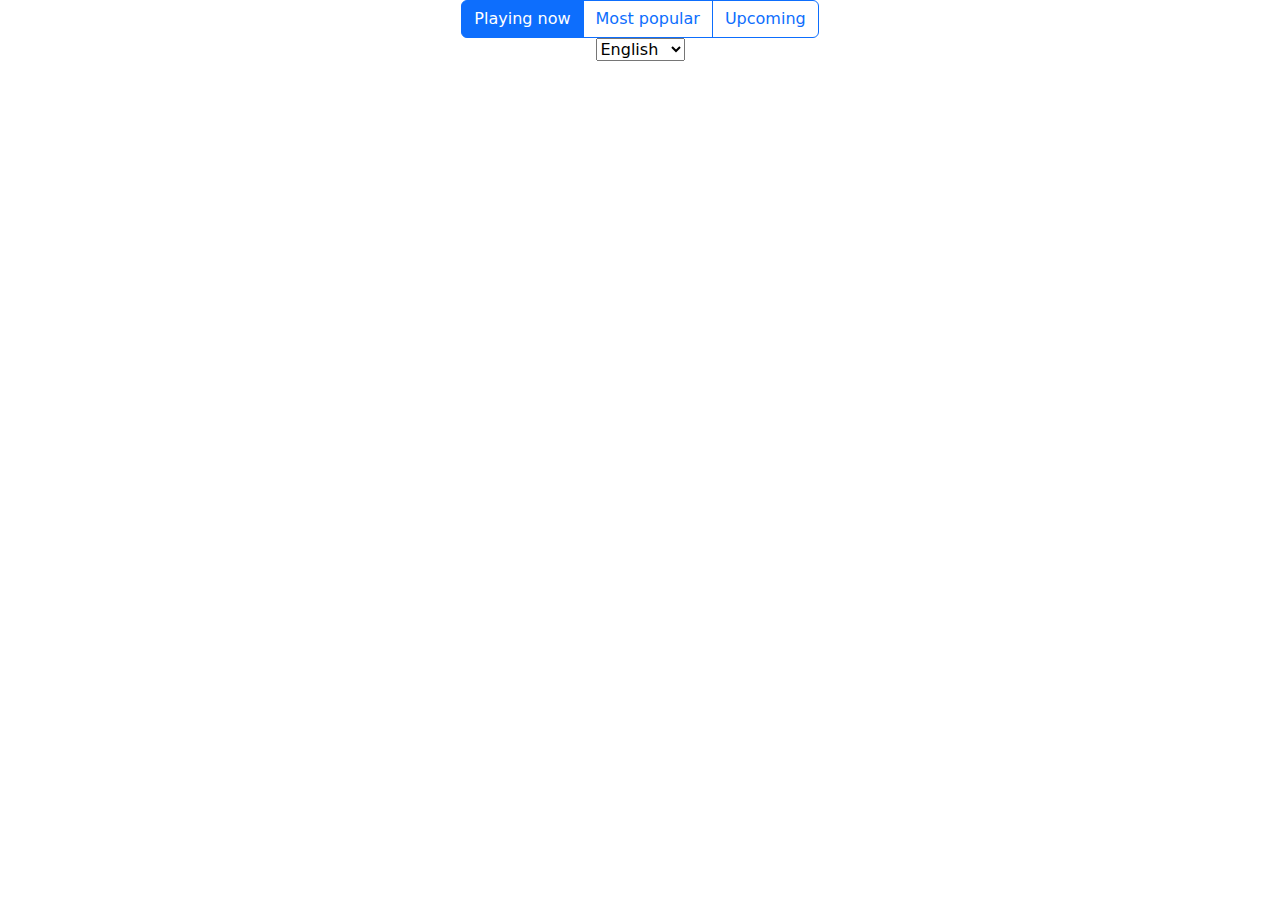
==== index.html @ 15f74df5 "added now playing, popular and upcoming categories" ====
<!DOCTYPE html>
<html lang="en">

<head>
    <meta charset="UTF-8">
    <meta http-equiv="X-UA-Compatible" content="IE=edge">
    <meta name="viewport" content="width=device-width, initial-scale=1.0">
    <title>Project-2</title>
    <link rel="stylesheet" href="https://cdn.jsdelivr.net/npm/bootstrap@5.3.0-alpha1/dist/css/bootstrap.min.css">
    <link rel="stylesheet" href="https://cdn.jsdelivr.net/npm/bootstrap-icons@1.10.3/font/bootstrap-icons.css">
    <link rel="stylesheet" href="style.css">
</head>

<body>
    <div class="container text-center">
        <div class="btn-group" id="movie-type-selector" role="group" aria-label="Basic radio toggle button group">
            <input type="radio" class="btn-check" name="btnradio-movies" id="btn-movies-latest" autocomplete="off" checked>
            <label class="btn btn-outline-primary" for="btn-movies-latest">Playing now</label>

            <input type="radio" class="btn-check" name="btnradio-movies" id="btn-movies-popular" autocomplete="off">
            <label class="btn btn-outline-primary" for="btn-movies-popular">Most popular</label>

            <input type="radio" class="btn-check" name="btnradio-movies" id="btn-movies-upcoming" autocomplete="off">
            <label class="btn btn-outline-primary" for="btn-movies-upcoming">Upcoming</label>
        </div>
        <div class="settings">
            <select name="lang-id" id="language" onchange=changeLanguage()>
                <option value="en-EN">English</option>
                <option value="fi-FI">Finnish</option>
                <option value="sv-SV">Swedish</option>
            </select>
        </div>
        <div class="card-container d-flex flex-wrap justify-content-center pt-2">
            <!-- Cards will generate here -->
        </div>
    </div>
    <script src="script.js"></script>
    <script src="https://cdn.jsdelivr.net/npm/bootstrap@5.3.0-alpha1/dist/js/bootstrap.bundle.min.js"></script>
</body>

</html>
---- style.css ----
table, th, td, tr {
    border-bottom: 1px solid black;
    font-size: smaller;
}

tr {
    border-bottom: 1px solid black;
}

p {
    font-size: smaller;
}

table {
    width: 100%;
}

.cast-name {
    text-align: left;
}

.cast-character {
    text-align: right;
}

.display-none {
    display: none;
}

.card-title {
    margin-bottom: 1rem;
    margin-top: 0.75rem;
}

.card-text {
    max-height: 15rem;
    overflow-y: auto;
    scroll-behavior: smooth;
}
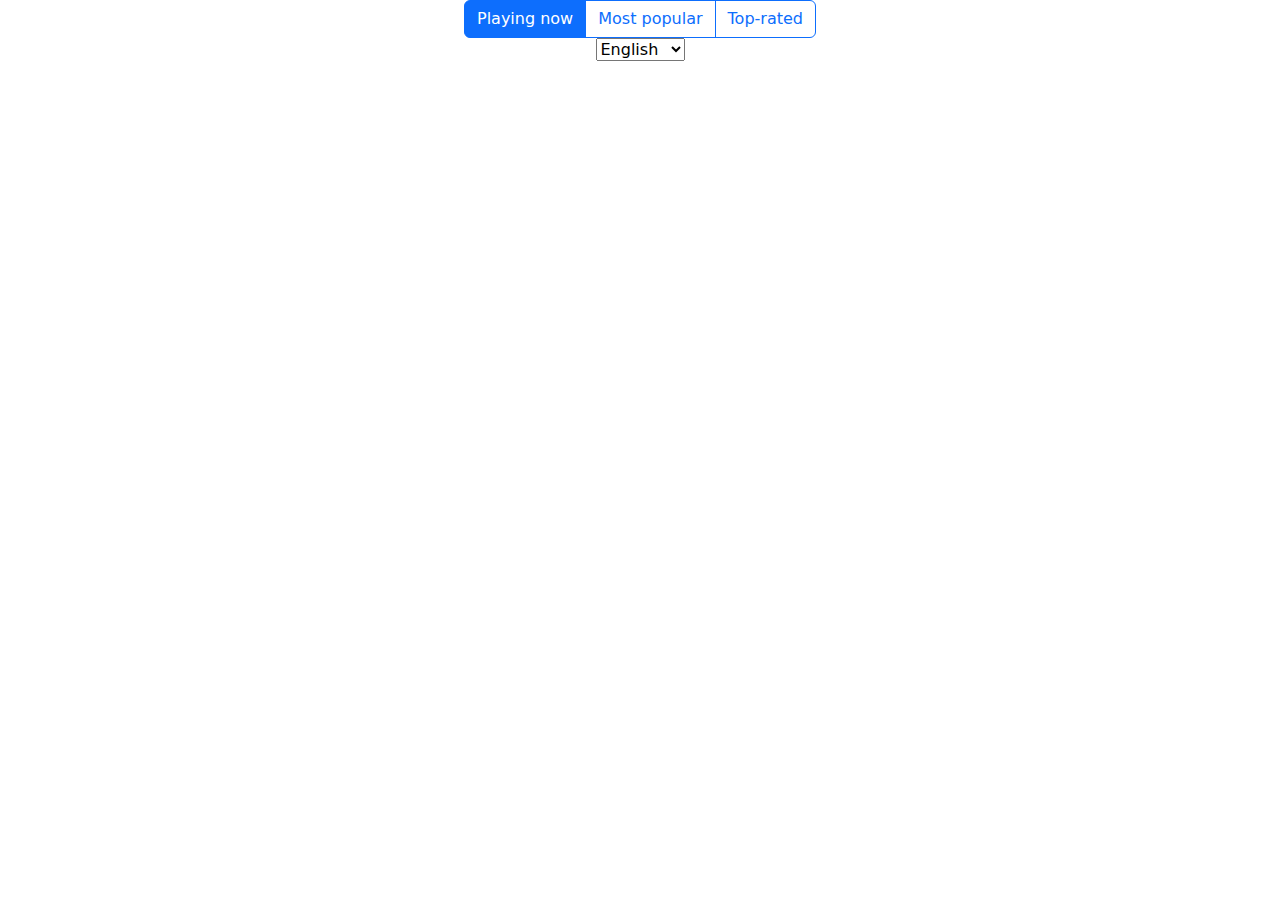
==== commit 58bf23e2: "changed upcoming to top-rated" ====
--- a/index.html
+++ b/index.html
@@ -20,8 +20,8 @@
             <input type="radio" class="btn-check" name="btnradio-movies" id="btn-movies-popular" autocomplete="off">
             <label class="btn btn-outline-primary" for="btn-movies-popular">Most popular</label>
 
-            <input type="radio" class="btn-check" name="btnradio-movies" id="btn-movies-upcoming" autocomplete="off">
-            <label class="btn btn-outline-primary" for="btn-movies-upcoming">Upcoming</label>
+            <input type="radio" class="btn-check" name="btnradio-movies" id="btn-movies-top-rated" autocomplete="off">
+            <label class="btn btn-outline-primary" for="btn-movies-top-rated">Top-rated</label>
         </div>
         <div class="settings">
             <select name="lang-id" id="language" onchange=changeLanguage()>
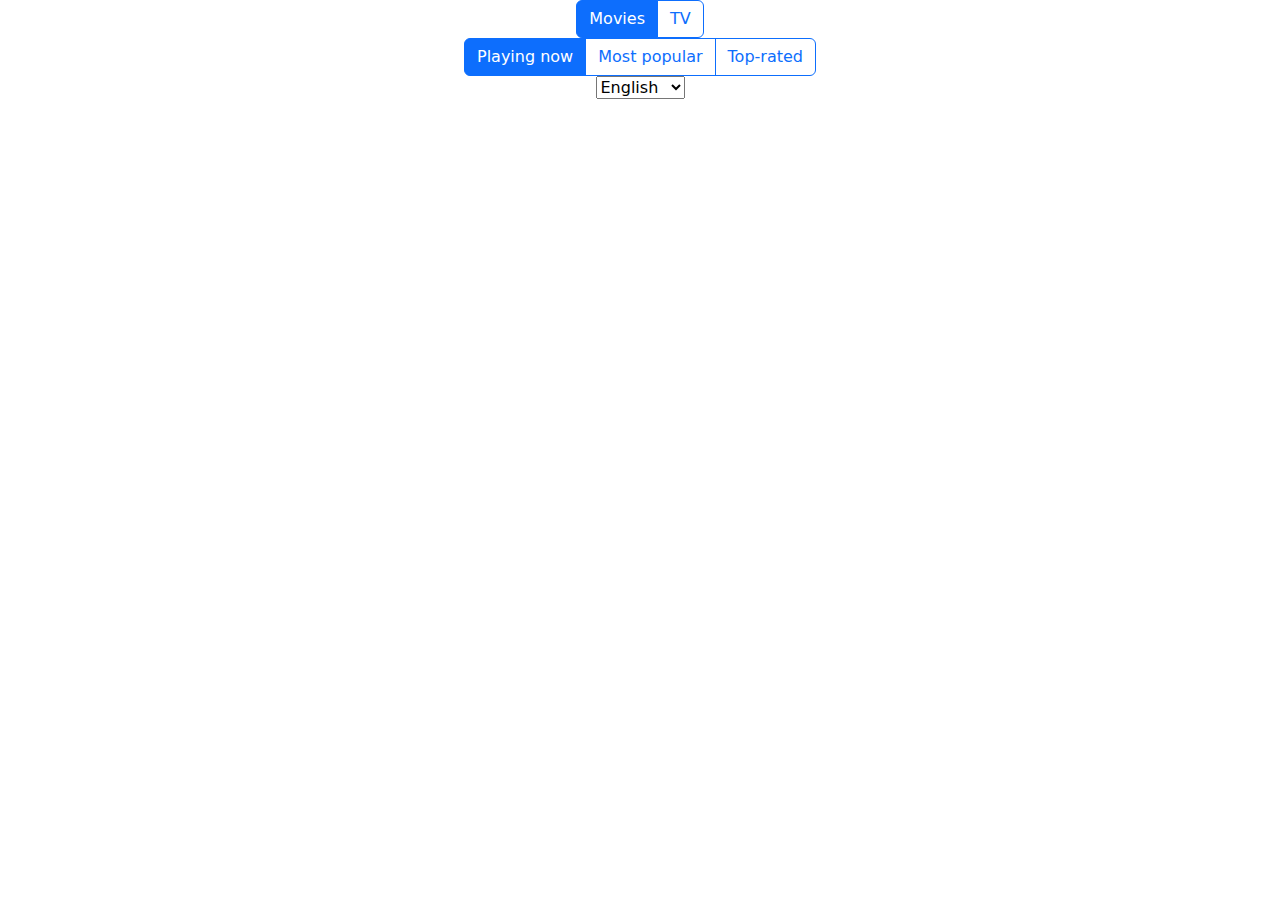
==== commit d04d12f9: "added TV" ====
--- a/index.html
+++ b/index.html
@@ -13,15 +13,38 @@
 
 <body>
     <div class="container text-center">
-        <div class="btn-group" id="movie-type-selector" role="group" aria-label="Basic radio toggle button group">
-            <input type="radio" class="btn-check" name="btnradio-movies" id="btn-movies-latest" autocomplete="off" checked>
-            <label class="btn btn-outline-primary" for="btn-movies-latest">Playing now</label>
+        <div class="type-selector">
+            <div class="btn-group" role="group" aria-label="Basic radio toggle button group">
+                <input type="radio" class="btn-check" name="btnradio" id="btn-movies" autocomplete="off" checked>
+                <label class="btn btn-outline-primary" for="btn-movies">Movies</label>
 
-            <input type="radio" class="btn-check" name="btnradio-movies" id="btn-movies-popular" autocomplete="off">
-            <label class="btn btn-outline-primary" for="btn-movies-popular">Most popular</label>
+                <input type="radio" class="btn-check" name="btnradio" id="btn-tv" autocomplete="off">
+                <label class="btn btn-outline-primary" for="btn-tv">TV</label>
+            </div>
+        </div>
+        <div class="category-selector">
+            <div class="btn-group" id="movie-type-selector" role="group" aria-label="Basic radio toggle button group">
+                <input type="radio" class="btn-check" name="btnradio-movies" id="btn-movies-latest" autocomplete="off"
+                    checked>
+                <label class="btn btn-outline-primary" for="btn-movies-latest">Playing now</label>
 
-            <input type="radio" class="btn-check" name="btnradio-movies" id="btn-movies-top-rated" autocomplete="off">
-            <label class="btn btn-outline-primary" for="btn-movies-top-rated">Top-rated</label>
+                <input type="radio" class="btn-check" name="btnradio-movies" id="btn-movies-popular" autocomplete="off">
+                <label class="btn btn-outline-primary" for="btn-movies-popular">Most popular</label>
+
+                <input type="radio" class="btn-check" name="btnradio-movies" id="btn-movies-top-rated"
+                    autocomplete="off">
+                <label class="btn btn-outline-primary" for="btn-movies-top-rated">Top-rated</label>
+            </div>
+            <div class="btn-group display-none" id="tv-type-selector" role="group" aria-label="Basic radio toggle button group">
+                <input type="radio" class="btn-check" name="btnradio-tv" id="btn-tv-latest" autocomplete="off" checked>
+                <label class="btn btn-outline-primary" for="btn-tv-latest">Airing today</label>
+
+                <input type="radio" class="btn-check" name="btnradio-tv" id="btn-tv-popular" autocomplete="off">
+                <label class="btn btn-outline-primary" for="btn-tv-popular">Most popular</label>
+
+                <input type="radio" class="btn-check" name="btnradio-tv" id="btn-tv-top-rated" autocomplete="off">
+                <label class="btn btn-outline-primary" for="btn-tv-top-rated">Top-rated</label>
+            </div>
         </div>
         <div class="settings">
             <select name="lang-id" id="language" onchange=changeLanguage()>
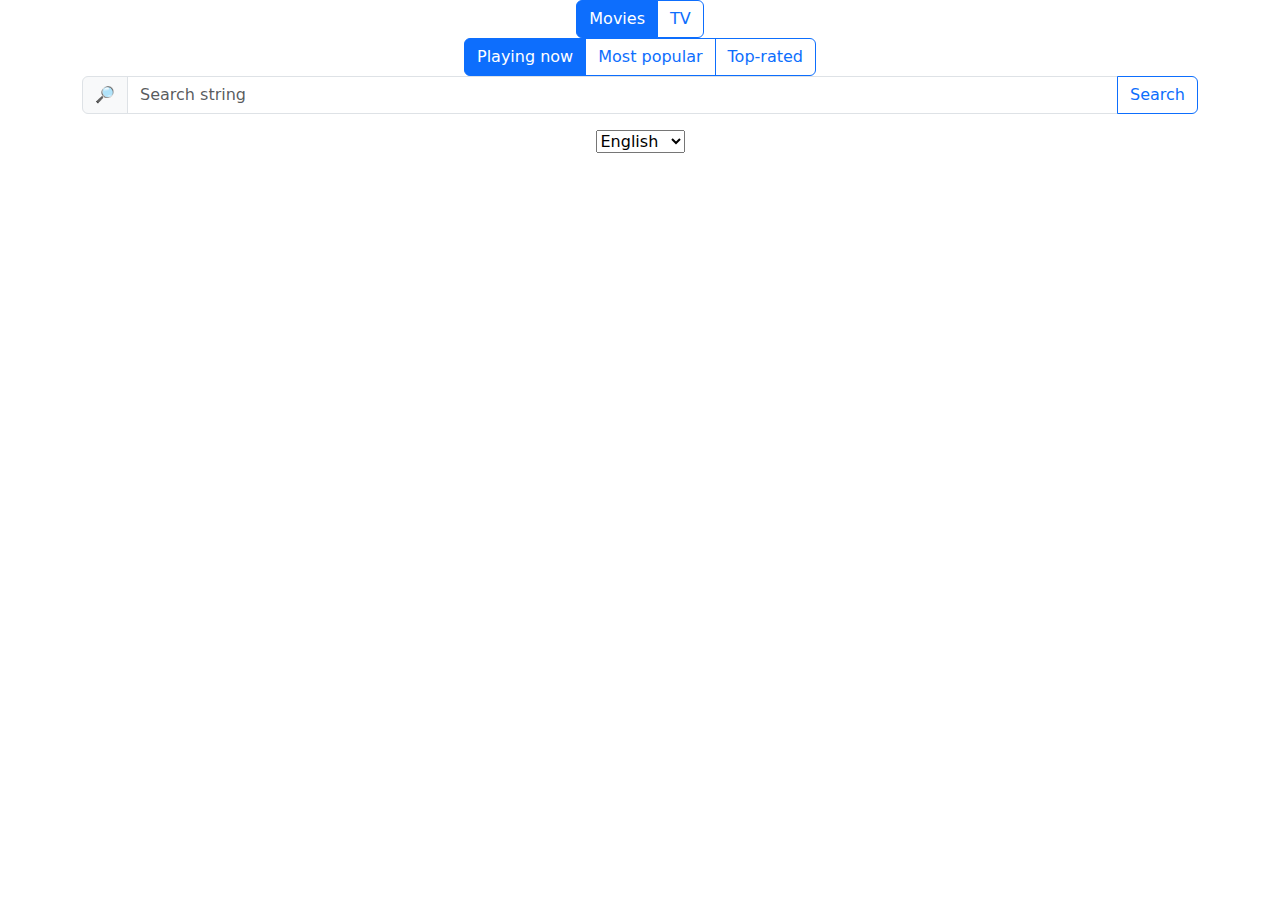
==== commit 02bfb163: "refactoring, added search" ====
--- a/index.html
+++ b/index.html
@@ -46,6 +46,11 @@
                 <label class="btn btn-outline-primary" for="btn-tv-top-rated">Top-rated</label>
             </div>
         </div>
+        <div class="input-group mb-3">
+            <span class="input-group-text" id="basic-addon1">🔎</span>
+            <input type="text" class="form-control" id="search-input" placeholder="Search string" aria-label="Username" aria-describedby="basic-addon1">
+            <button class="btn btn-outline-primary" type="submit" id="search-button">Search</button>
+          </div>
         <div class="settings">
             <select name="lang-id" id="language" onchange=changeLanguage()>
                 <option value="en-EN">English</option>
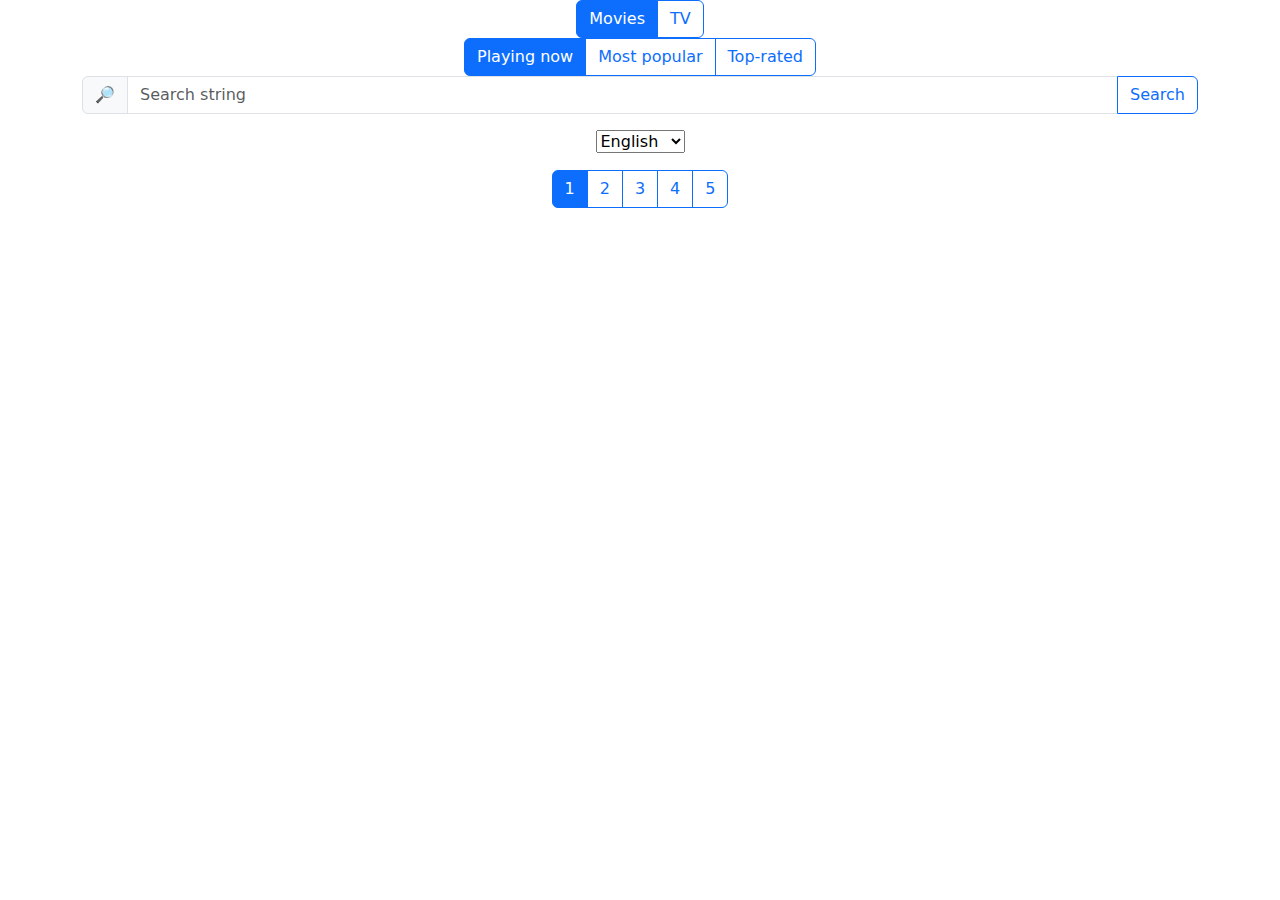
==== commit fa2259ce: "added pages and trailer links" ====
--- a/index.html
+++ b/index.html
@@ -35,7 +35,8 @@
                     autocomplete="off">
                 <label class="btn btn-outline-primary" for="btn-movies-top-rated">Top-rated</label>
             </div>
-            <div class="btn-group display-none" id="tv-type-selector" role="group" aria-label="Basic radio toggle button group">
+            <div class="btn-group display-none" id="tv-type-selector" role="group"
+                aria-label="Basic radio toggle button group">
                 <input type="radio" class="btn-check" name="btnradio-tv" id="btn-tv-latest" autocomplete="off" checked>
                 <label class="btn btn-outline-primary" for="btn-tv-latest">Airing today</label>
 
@@ -48,10 +49,11 @@
         </div>
         <div class="input-group mb-3">
             <span class="input-group-text" id="basic-addon1">🔎</span>
-            <input type="text" class="form-control" id="search-input" placeholder="Search string" aria-label="Username" aria-describedby="basic-addon1">
+            <input type="text" class="form-control" id="search-input" placeholder="Search string" aria-label="Username"
+                aria-describedby="basic-addon1">
             <button class="btn btn-outline-primary" type="submit" id="search-button">Search</button>
-          </div>
-        <div class="settings">
+        </div>
+        <div class="settings dropdown">
             <select name="lang-id" id="language" onchange=changeLanguage()>
                 <option value="en-EN">English</option>
                 <option value="fi-FI">Finnish</option>
@@ -61,6 +63,24 @@
         <div class="card-container d-flex flex-wrap justify-content-center pt-2">
             <!-- Cards will generate here -->
         </div>
+        <div class="footer">
+            <div class="btn-group mt-2" role="group" id="pages" aria-label="Basic radio toggle button group">
+                <input type="radio" class="btn-check" name="page" id="page1" autocomplete="off" checked>
+                <label class="btn btn-outline-primary" for="page1">1</label>
+
+                <input type="radio" class="btn-check" name="page" id="page2" autocomplete="off">
+                <label class="btn btn-outline-primary" for="page2">2</label>
+
+                <input type="radio" class="btn-check" name="page" id="page3" autocomplete="off">
+                <label class="btn btn-outline-primary" for="page3">3</label>
+
+                <input type="radio" class="btn-check" name="page" id="page4" autocomplete="off">
+                <label class="btn btn-outline-primary" for="page4">4</label>
+
+                <input type="radio" class="btn-check" name="page" id="page5" autocomplete="off">
+                <label class="btn btn-outline-primary" for="page5">5</label>
+            </div>
+        </div>
     </div>
     <script src="script.js"></script>
     <script src="https://cdn.jsdelivr.net/npm/bootstrap@5.3.0-alpha1/dist/js/bootstrap.bundle.min.js"></script>
--- a/style.css
+++ b/style.css
@@ -15,25 +15,30 @@
     width: 100%;
 }
 
-.cast-name {
-    text-align: left;
-}
-
-.cast-character {
-    text-align: right;
-}
-
 .display-none {
     display: none;
 }
 
 .card-title {
-    margin-bottom: 1rem;
-    margin-top: 0.75rem;
+    margin-top: 8px;
+    margin-bottom: 8px;
 }
 
 .card-text {
     max-height: 15rem;
     overflow-y: auto;
     scroll-behavior: smooth;
+    margin-top: 10px;
 }
+
+.card-body {
+    padding: 10px;
+}
+
+.align-left {
+    text-align: left;
+}
+
+.align-right {
+    text-align: right;
+}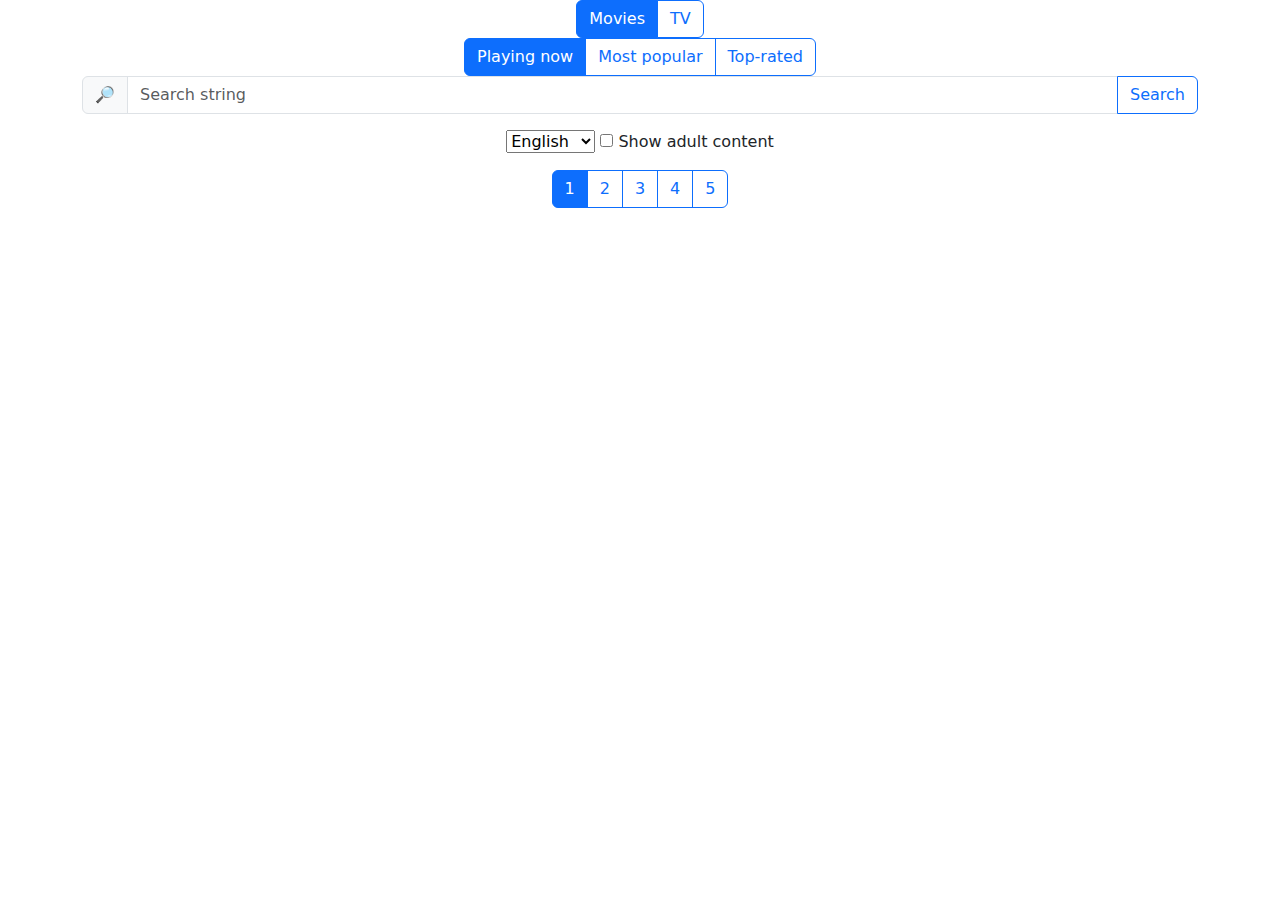
==== commit dd18a0c0: "added adult-selector" ====
--- a/index.html
+++ b/index.html
@@ -53,12 +53,14 @@
                 aria-describedby="basic-addon1">
             <button class="btn btn-outline-primary" type="submit" id="search-button">Search</button>
         </div>
-        <div class="settings dropdown">
-            <select name="lang-id" id="language" onchange=changeLanguage()>
+        <div class="settings">
+            <select name="lang-id" id="language">
                 <option value="en-EN">English</option>
                 <option value="fi-FI">Finnish</option>
                 <option value="sv-SV">Swedish</option>
             </select>
+            <input type="checkbox" id="include-adult" name="include-adult" value="true">
+            <label for="adult">Show adult content</label>
         </div>
         <div class="card-container d-flex flex-wrap justify-content-center pt-2">
             <!-- Cards will generate here -->
--- a/style.css
+++ b/style.css
@@ -41,4 +41,7 @@
 
 .align-right {
     text-align: right;
+}
+
+#language {
 }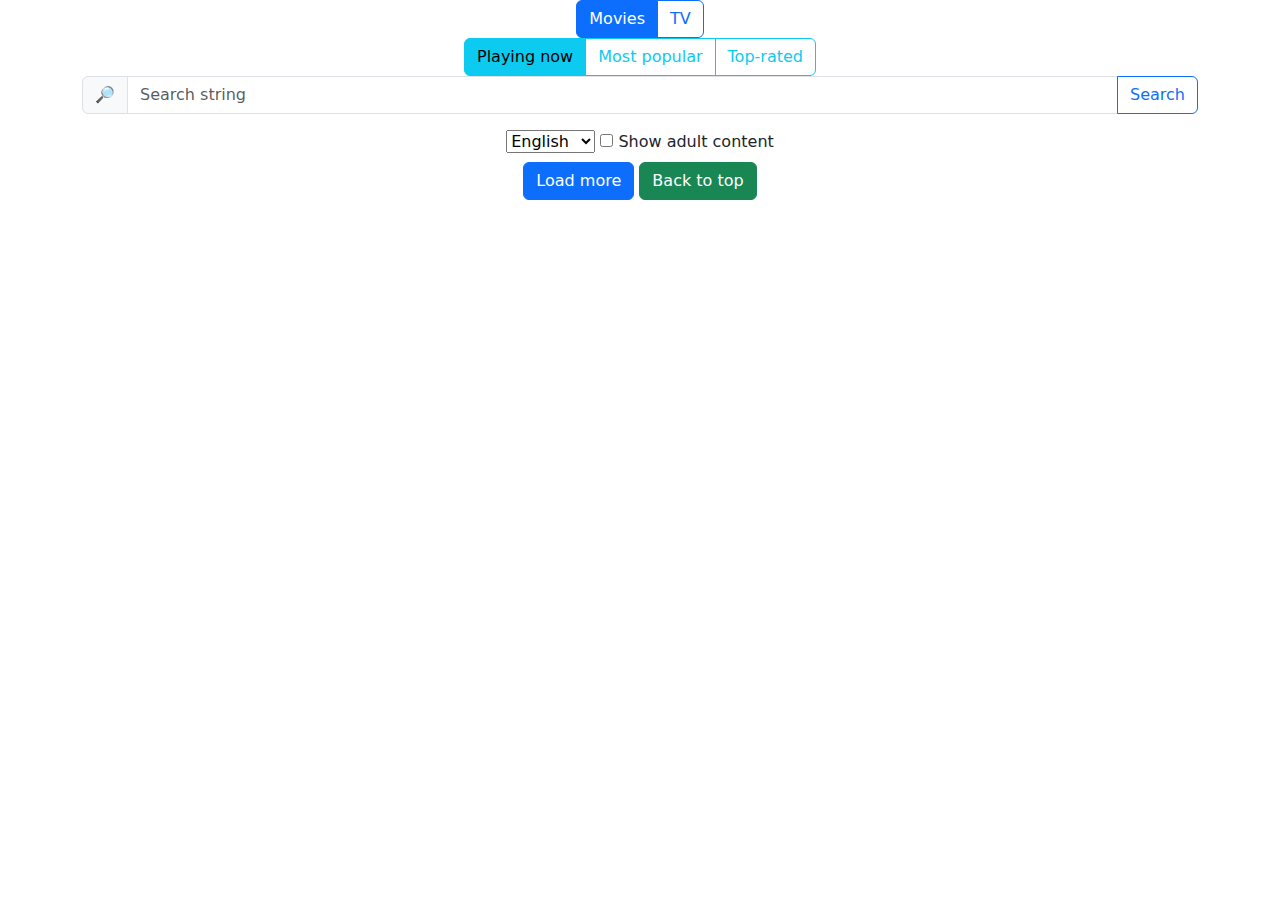
==== commit 3907f17e: "rmv pg-btns, add loadMore&backToTop, optimizations" ====
--- a/index.html
+++ b/index.html
@@ -26,25 +26,25 @@
             <div class="btn-group" id="movie-type-selector" role="group" aria-label="Basic radio toggle button group">
                 <input type="radio" class="btn-check" name="btnradio-movies" id="btn-movies-latest" autocomplete="off"
                     checked>
-                <label class="btn btn-outline-primary" for="btn-movies-latest">Playing now</label>
+                <label class="btn btn-outline-info" for="btn-movies-latest">Playing now</label>
 
                 <input type="radio" class="btn-check" name="btnradio-movies" id="btn-movies-popular" autocomplete="off">
-                <label class="btn btn-outline-primary" for="btn-movies-popular">Most popular</label>
+                <label class="btn btn-outline-info" for="btn-movies-popular">Most popular</label>
 
                 <input type="radio" class="btn-check" name="btnradio-movies" id="btn-movies-top-rated"
                     autocomplete="off">
-                <label class="btn btn-outline-primary" for="btn-movies-top-rated">Top-rated</label>
+                <label class="btn btn-outline-info" for="btn-movies-top-rated">Top-rated</label>
             </div>
             <div class="btn-group display-none" id="tv-type-selector" role="group"
                 aria-label="Basic radio toggle button group">
                 <input type="radio" class="btn-check" name="btnradio-tv" id="btn-tv-latest" autocomplete="off" checked>
-                <label class="btn btn-outline-primary" for="btn-tv-latest">Airing today</label>
+                <label class="btn btn-outline-info" for="btn-tv-latest">Airing today</label>
 
                 <input type="radio" class="btn-check" name="btnradio-tv" id="btn-tv-popular" autocomplete="off">
-                <label class="btn btn-outline-primary" for="btn-tv-popular">Most popular</label>
+                <label class="btn btn-outline-info" for="btn-tv-popular">Most popular</label>
 
                 <input type="radio" class="btn-check" name="btnradio-tv" id="btn-tv-top-rated" autocomplete="off">
-                <label class="btn btn-outline-primary" for="btn-tv-top-rated">Top-rated</label>
+                <label class="btn btn-outline-info" for="btn-tv-top-rated">Top-rated</label>
             </div>
         </div>
         <div class="input-group mb-3">
@@ -66,7 +66,7 @@
             <!-- Cards will generate here -->
         </div>
         <div class="footer">
-            <div class="btn-group mt-2" role="group" id="pages" aria-label="Basic radio toggle button group">
+            <!-- <div class="btn-group mt-2" role="group" id="pages" aria-label="Basic radio toggle button group">
                 <input type="radio" class="btn-check" name="page" id="page1" autocomplete="off" checked>
                 <label class="btn btn-outline-primary" for="page1">1</label>
 
@@ -81,7 +81,9 @@
 
                 <input type="radio" class="btn-check" name="page" id="page5" autocomplete="off">
                 <label class="btn btn-outline-primary" for="page5">5</label>
-            </div>
+            </div> -->
+            <button class="btn btn-primary" id="load-more">Load more</button>
+            <button class="btn btn-success" id="back-to-top">Back to top</button>
         </div>
     </div>
     <script src="script.js"></script>
